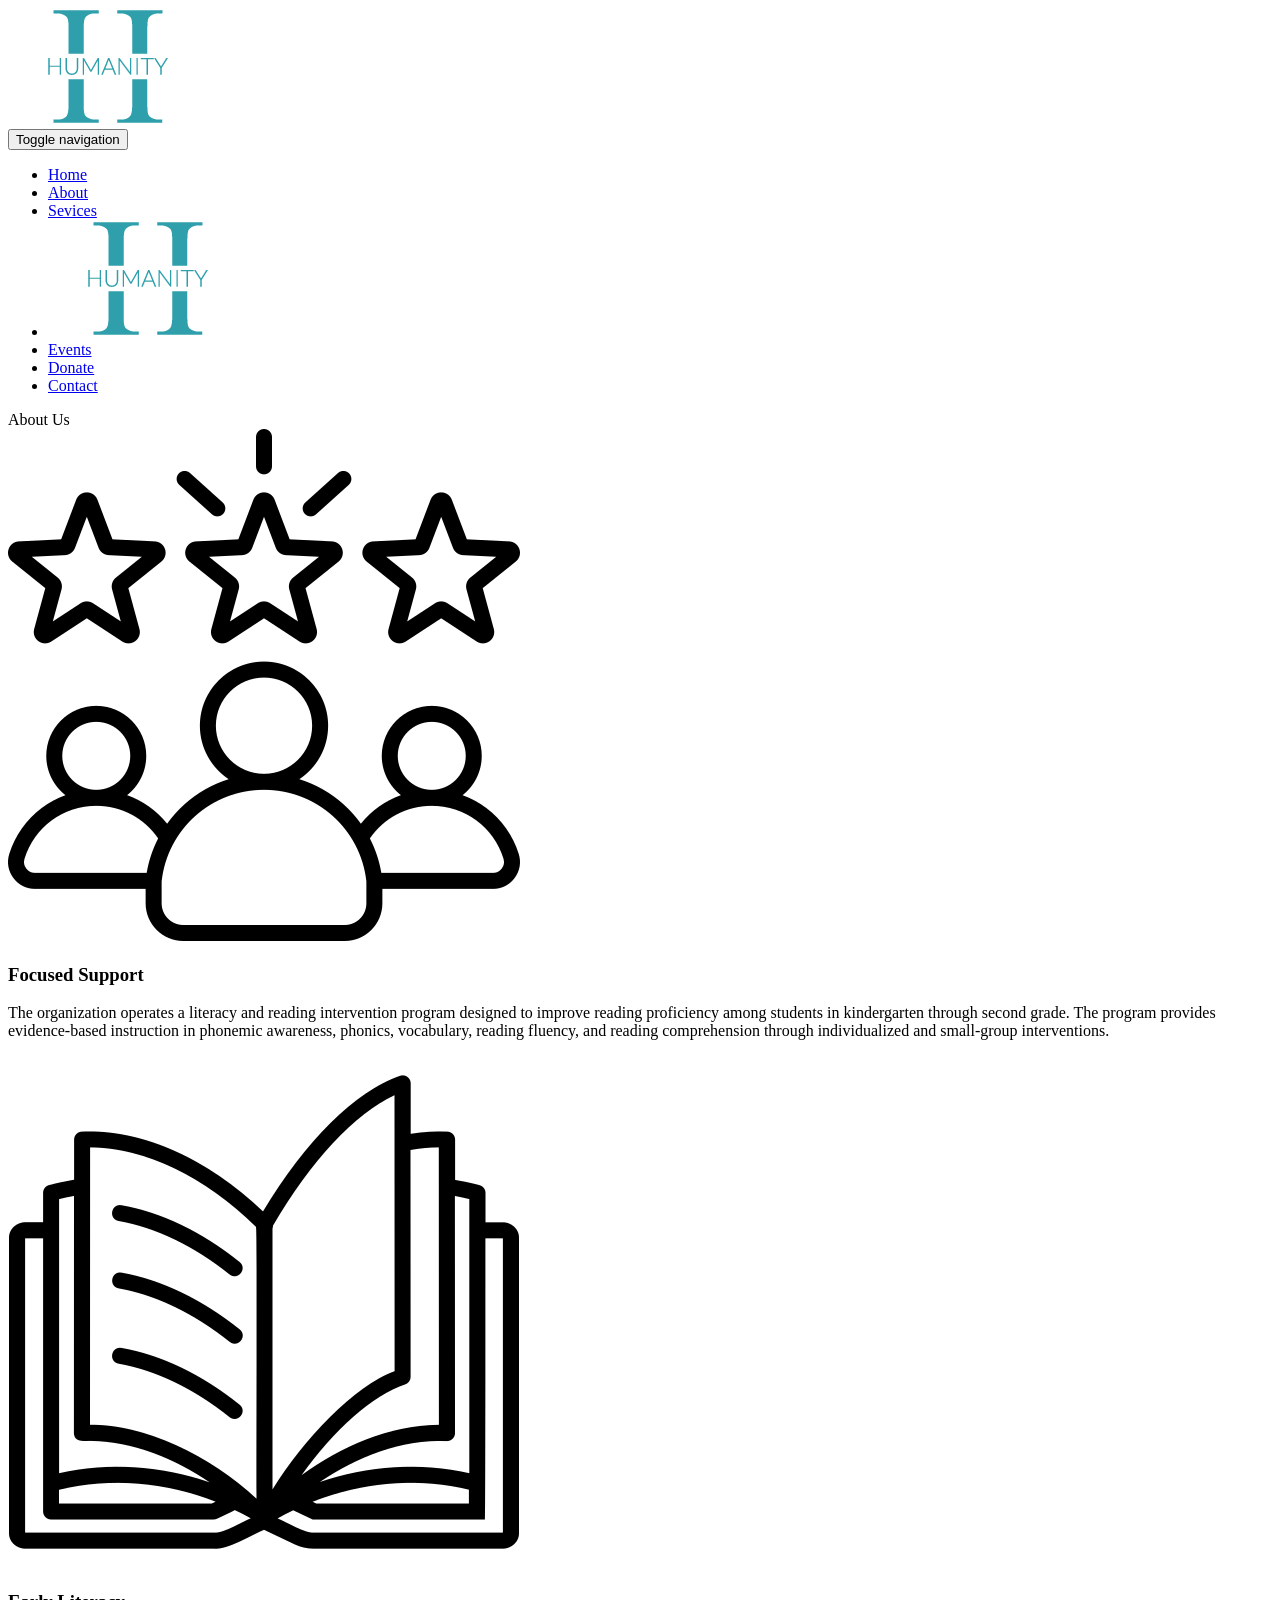
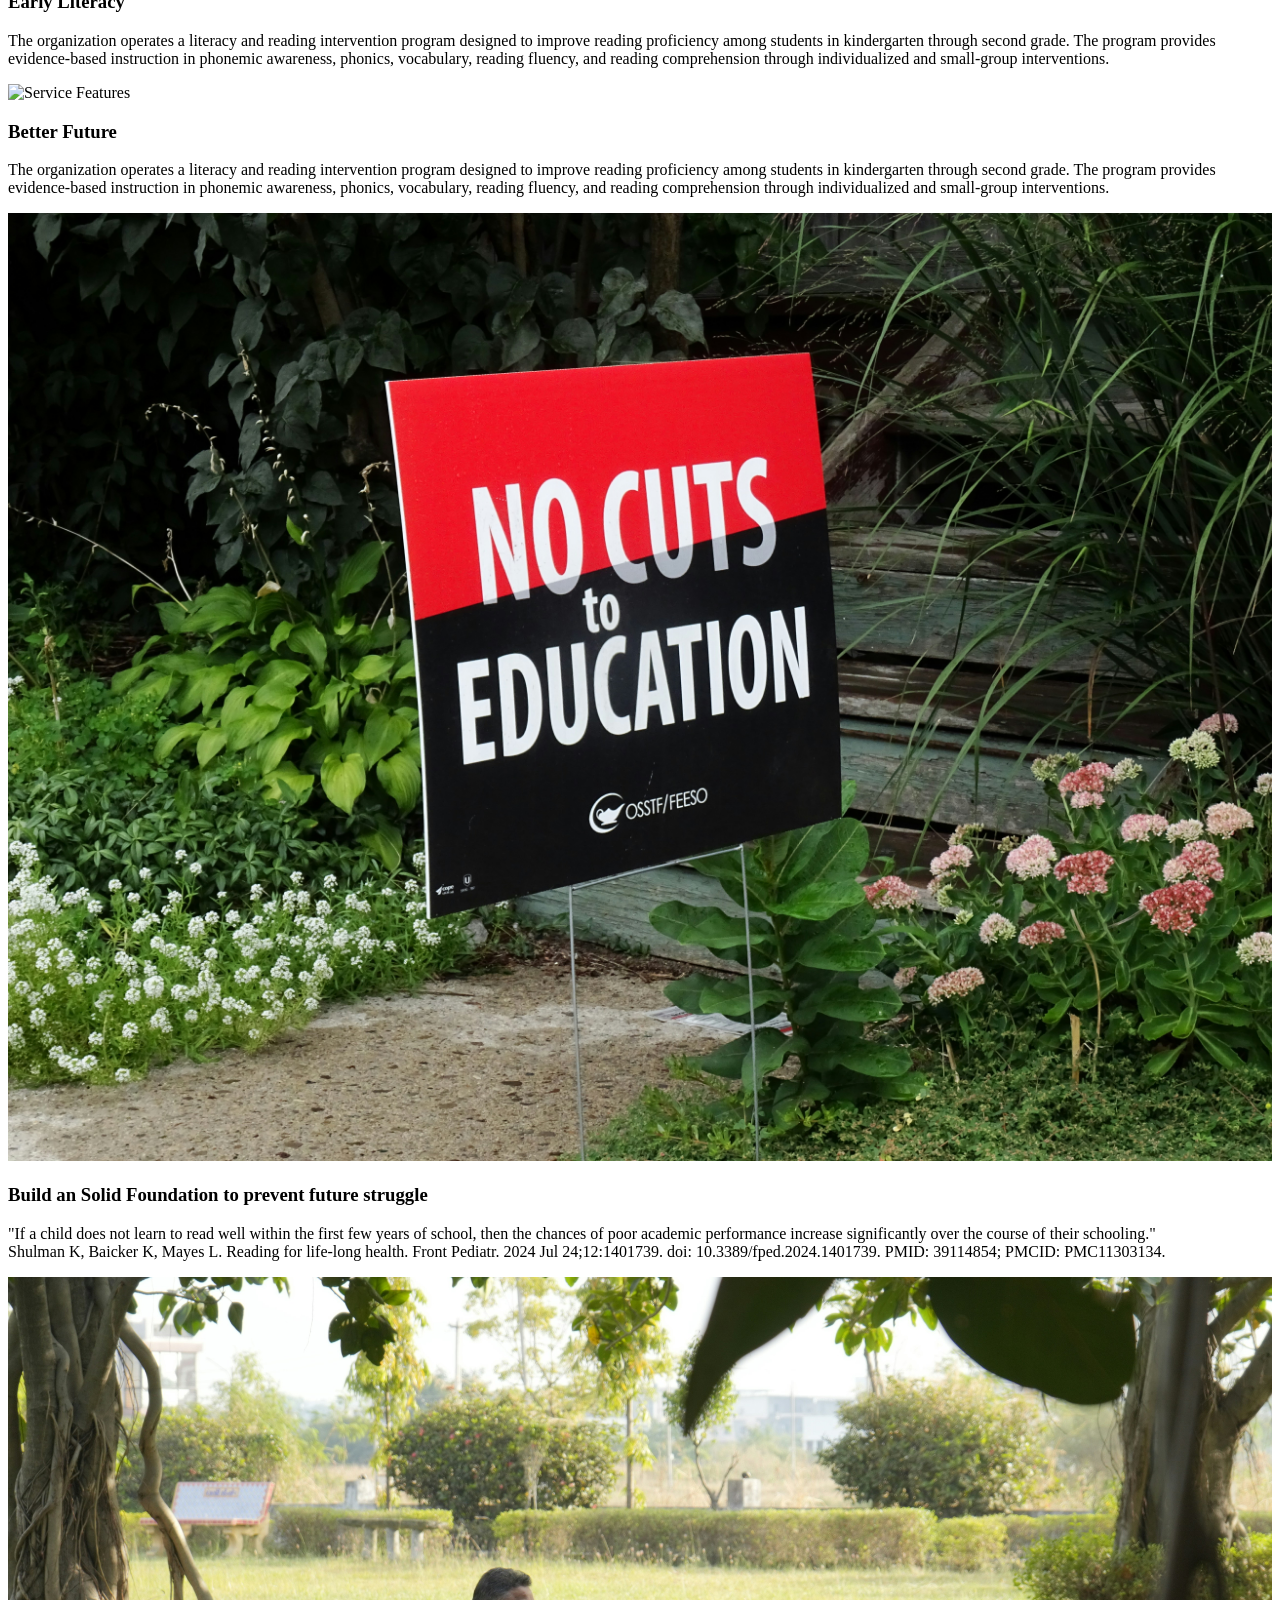
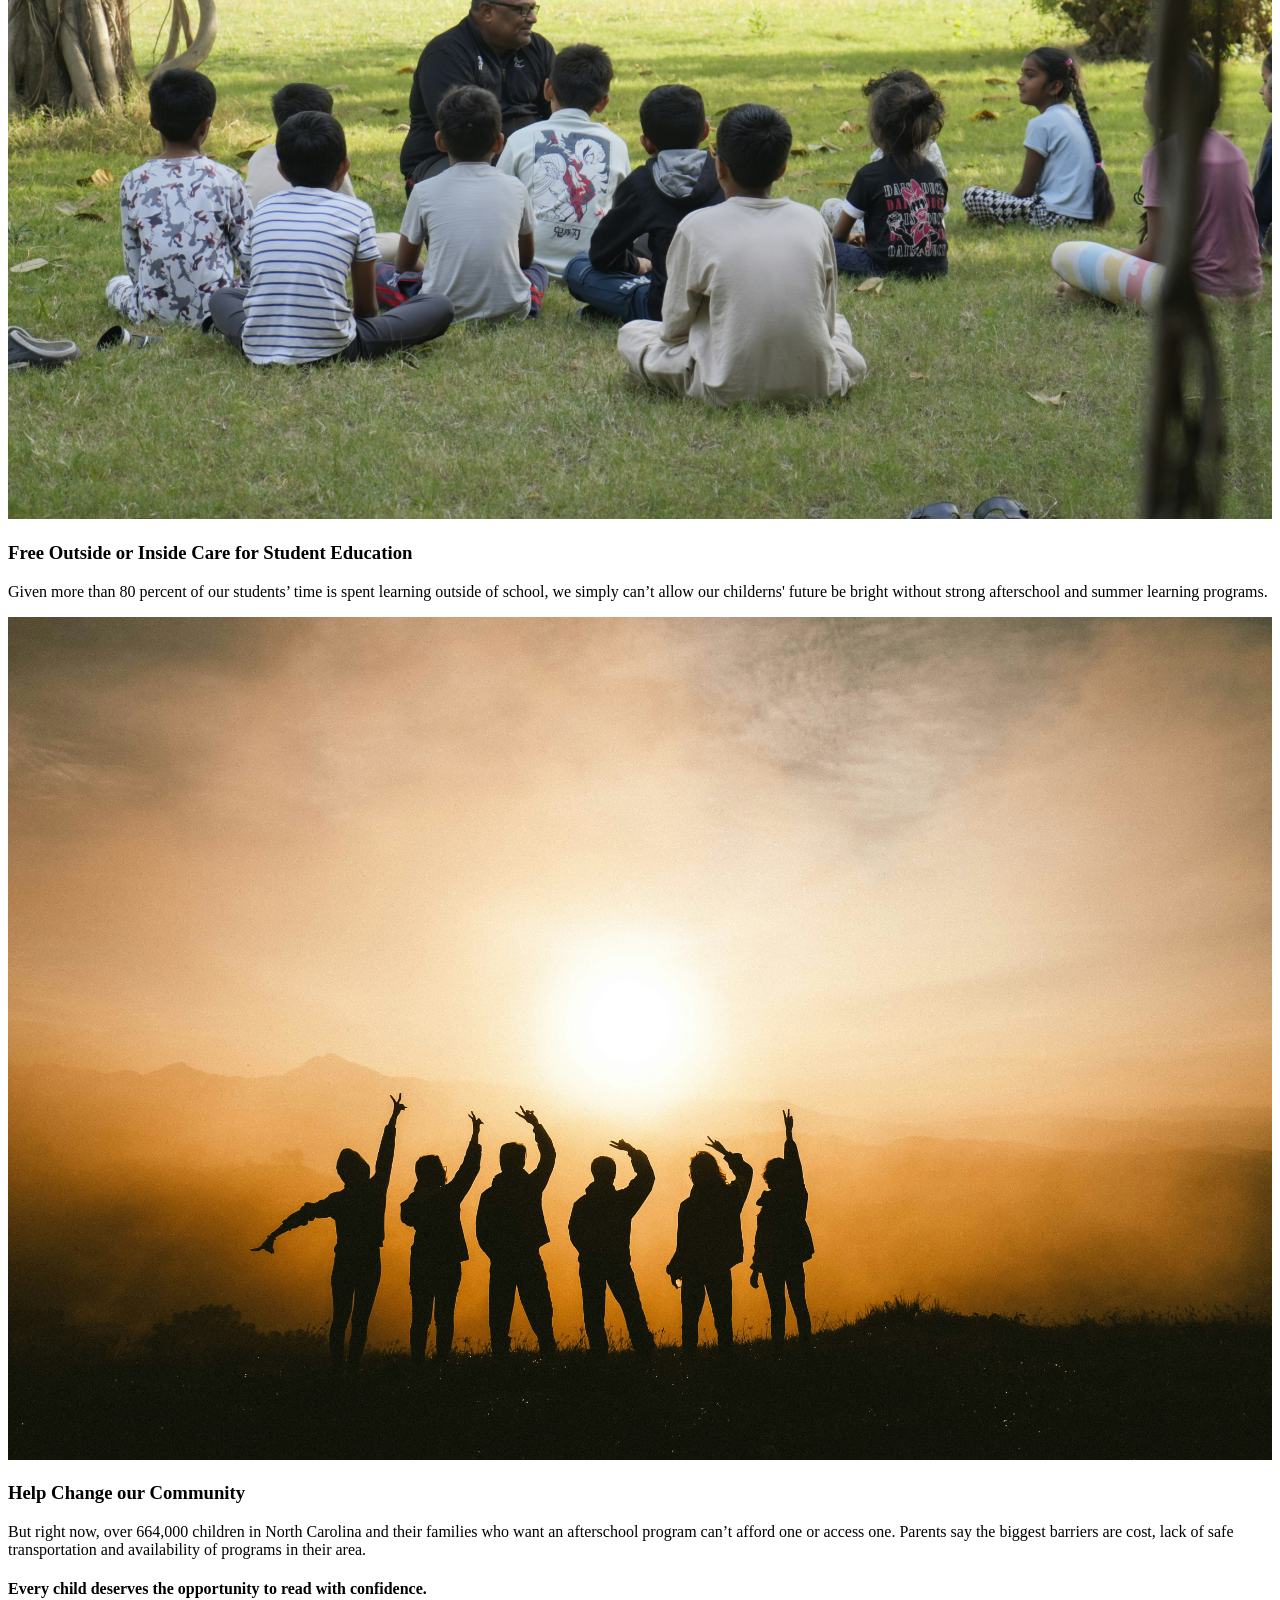
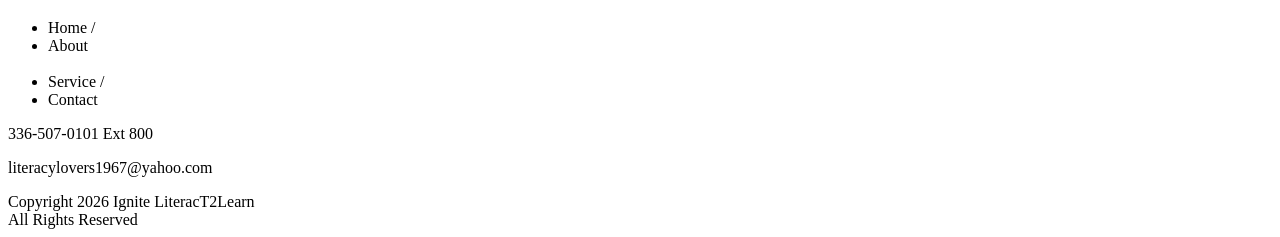
==== about.html @ cd68dfdb "Add files via upload" ====
<!DOCTYPE html>
<html lang="en">
    <head>
        <meta http-equiv="content-type" content="text/html; charset=UTF-8">
        <meta charset="utf-8">
        <title>Ignite LiteracT2Learn</title>
        <meta name="generator" content="Bootply" />
        <meta name="viewport" content="width=device-width, initial-scale=1, maximum-scale=1">
        <!-- Latest compiled and minified CSS -->
        <link rel="stylesheet" href="css/bootstrap.min.css">
        <!--[if lt IE 9]>
            <script src="//html5shim.googlecode.com/svn/trunk/html5.js"></script>
        <![endif]-->
        <link href="css/styles.css" rel="stylesheet">
        <link rel="stylesheet" href="css/demo.css" />
        <link rel="stylesheet" href="css/testimonial.css" />
        <link rel="stylesheet" href="css/font-awesome.min.css">
        <link href='http://fonts.googleapis.com/css?family=Poiret+One' rel='stylesheet' type='text/css'>
    </head>
    <body>
    <div class="header container">
      <div class="visible-xs visible-sm col-xs-12 col-sm-12 text-center sm-logo">
        <a rel="home" href="index.html">
          <img src="img/logo.png" width="200" alt="logo">
        </a>
      </div>
    </div>
        <div class="navbar" role="navigation">
            <div class="navbar-header">
                <button type="button" class="navbar-toggle" data-toggle="collapse" data-target=".navbar-collapse">
                <span class="sr-only">Toggle navigation</span>
                <span class="icon-bar"></span>
                <span class="icon-bar"></span>
                <span class="icon-bar"></span>
                </button>
            </div>
            <div class="collapse navbar-collapse">
                <ul class="nav navbar-nav">
                    <li><a href="index.html">Home</a></li>
                    <li class="selected"><a href="about.html">About</a></li>
                    <li><a href="service.html">Sevices</a></li>
                    <li class= "hidden-xs hidden-sm">
                     <a rel="home" href="index.html"><img class="logo" src="img/logo.png" width="200" alt="logo"></a>
                    </li>
                    <li><a href="event.html">Events</a></li>
                    <li><a href="donate.html">Donate</a></li>
                    <li><a href="contact.html">Contact</a></li>
                </ul>
            </div>
        </div>
		<div class="divider col-sm-12 col-xs-12 col-md-12">
            <div class="header-text"><span>About</span> Us</div>
        </div>

		 <div class="container">
                <div class="col-md-4">
                  <div class="service-features">
                  <div class="img-container">
                    <img src="images/costumer.png" alt="Service Features">
                  </div>
                    <h3>Focused Support</h3>
                    <p> The organization operates a literacy and reading intervention program designed to improve
reading proficiency among students in kindergarten through second grade. The program
provides evidence-based instruction in phonemic awareness, phonics, vocabulary, reading
fluency, and reading comprehension through individualized and small-group interventions.</p>
                  </div>
                </div><!-- END ONE THIRD COLUMN -->

                <div class="col-md-4">
                  <div class="service-features service-features2">
                  <div class="img-container">
                    <img src="images/book.png" alt="Service Features">
                  </div>

                    <h3>Early Literacy</h3>
                    <p> The organization operates a literacy and reading intervention program designed to improve
reading proficiency among students in kindergarten through second grade. The program
provides evidence-based instruction in phonemic awareness, phonics, vocabulary, reading
fluency, and reading comprehension through individualized and small-group interventions.</p>
                  </div>

                </div><!-- END ONE THIRD COLUMNS -->

                <div class="col-md-4">
                  <div class="service-features">
                  <div class="img-container">
                    <img src="images/nurturing.png" alt="Service Features">
                  </div>
                    <h3>Better Future</h3>
                    <p>The organization operates a literacy and reading intervention program designed to improve
reading proficiency among students in kindergarten through second grade. The program
provides evidence-based instruction in phonemic awareness, phonics, vocabulary, reading
fluency, and reading comprehension through individualized and small-group interventions.</p>
                  </div>

                </div><!-- END ONE THIRD COLUMNS -->




            </div><!-- END ROW -->

			<section class="work-block">
		        <div class="container">
		          <div class="row">
		            <div class="col-md-12">
		              <div class="col-md-4 col-xs-12 col-sm-12">
		                <div class="box-img">
		                    <img src="img/ed.jpg"  width="100%" alt="" />
                            <h3 class="titleimg-card">Build an Solid Foundation to prevent future struggle</h3>
                            <p class="img-card">"If a child does not learn to read well within the first few years of school, then the chances of poor academic performance increase significantly over the course of their schooling."<br> Shulman K, Baicker K, Mayes L. Reading for life-long health. Front Pediatr. 2024 Jul 24;12:1401739. doi: 10.3389/fped.2024.1401739. PMID: 39114854; PMCID: PMC11303134.</p>
		                  </div>
		                 </div>
		               <div class="col-md-4 col-xs-12 col-sm-12">
                        <div class="box-img">
                            <img src="img/pa.jpg"  width="100%" alt="" />
                            <h3 class="titleimg-card">Free Outside or Inside Care for Student Education</h3>
                            <p class="img-card">Given more than 80 percent of our students’ time is spent learning outside of school, we simply can’t allow our childerns' future be bright without strong afterschool and summer learning programs.</p>
                          </div>
                         </div>
		                 <div class="col-md-4 col-xs-12 col-sm-12">
		                    <div class="box-img">
		                        <img src="img/fu.jpg" width="100%" alt="" />
                            <h3 class="titleimg-card">Help Change our Community</h3>
                            <p class="img-card">But right now, over 664,000 children in North Carolina and their families who want an afterschool program can’t afford one or access one. Parents say the biggest barriers are cost, lack of safe transportation and availability of programs in their area.</p>
		                    </div>
		                 </div>
		               </div>
		          </div>
		        </div>

		   </section>



    <!-- ============FOOTER============= -->

    <!-- ============FOOTER============= -->
      <footer id="footer"> 
        <div class="footer-content container">
          <div class="footer-adress text-center col-xs-12 col-sm-4 col-md-4">
                <h4>Every child deserves the opportunity to read with confidence.</h4>
                <ul class="footer-menus">
                  <li>Home /</li>
                  <li>About </li><br />
                  <li>Service /</li>
                  <li>Contact</li>
                </ul>
            </div>
            <div class="footer-second col-xs-12 col-sm-4 col-md-4">
              <div class="social-block text-center">
                <div class="social-share">
                  <i class="fa fa-2x  fa-google-plus"></i>
                </div>
              </div>
               <p class="text-center footer-text1"> 336-507-0101 Ext 800</p>
                <p class="text-center footer-text">literacylovers1967@yahoo.com</p></div>
            <div class="footer-third col-xs-12 col-sm-4 col-md-4">
              <div class="copyright">
                  <span>Copyright 2026 Ignite LiteracT2Learn</span><br>
                  <span>All Rights Reserved</span>
              </div>
            </div>
        </div>
        <div class="move-top-page">
      </div>
    </footer>

    <!-- script references -->
        <script src="js/jquery.min.js"></script>
        <script src="js/bootstrap.min.js"></script>
        <script src="js/nav-hover.min.js"></script>
        <script type="text/javascript" src="js/jquery.bxslider.min.js"></script>
        <script type="text/javascript" src="js/main.js"></script>
    <!-- Place in the <head>, after the three links -->
    <script>
     $('.testimonials-slider').bxSlider({
      slideWidth: 800,
      minSlides: 1,
      maxSlides: 1,
      slideMargin: 32,
      auto: true,
      autoControls: true
      });
    </script>
        <script type="text/javascript">
        </script>
    </body>
</html>
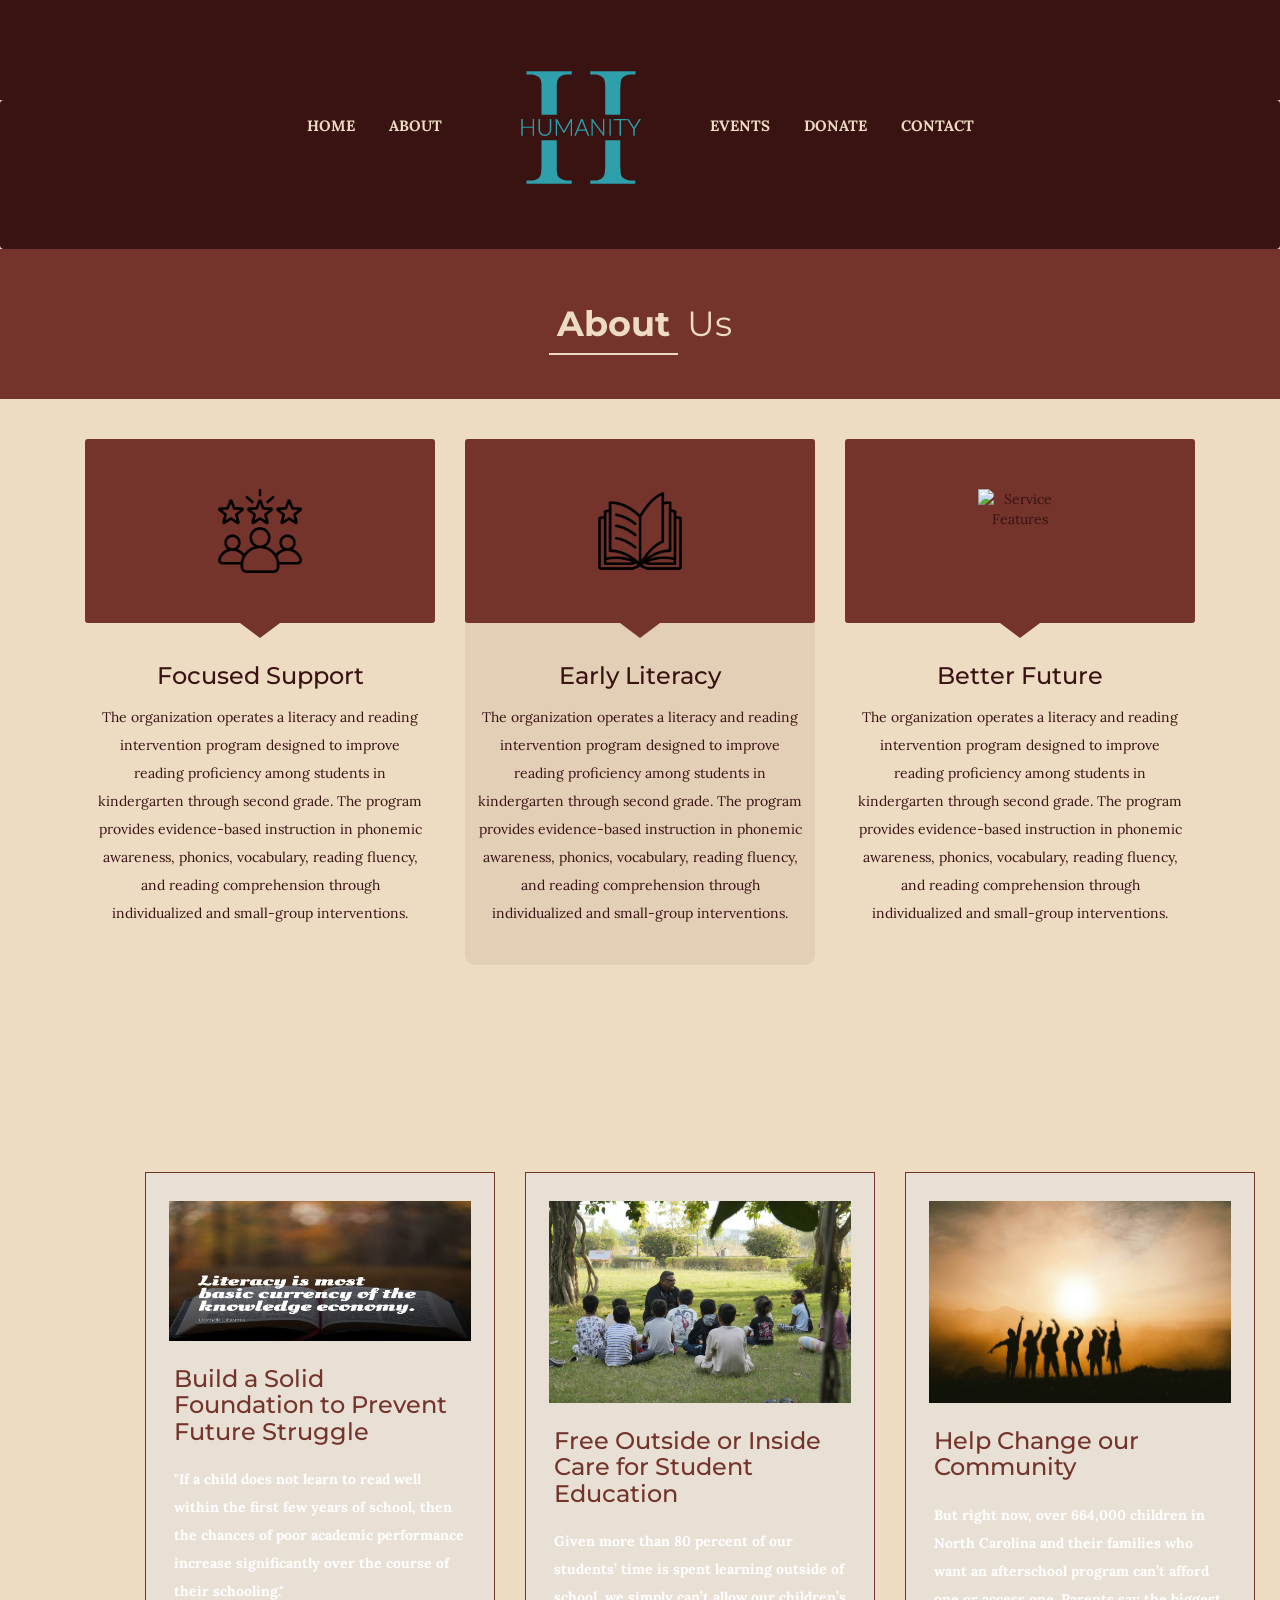
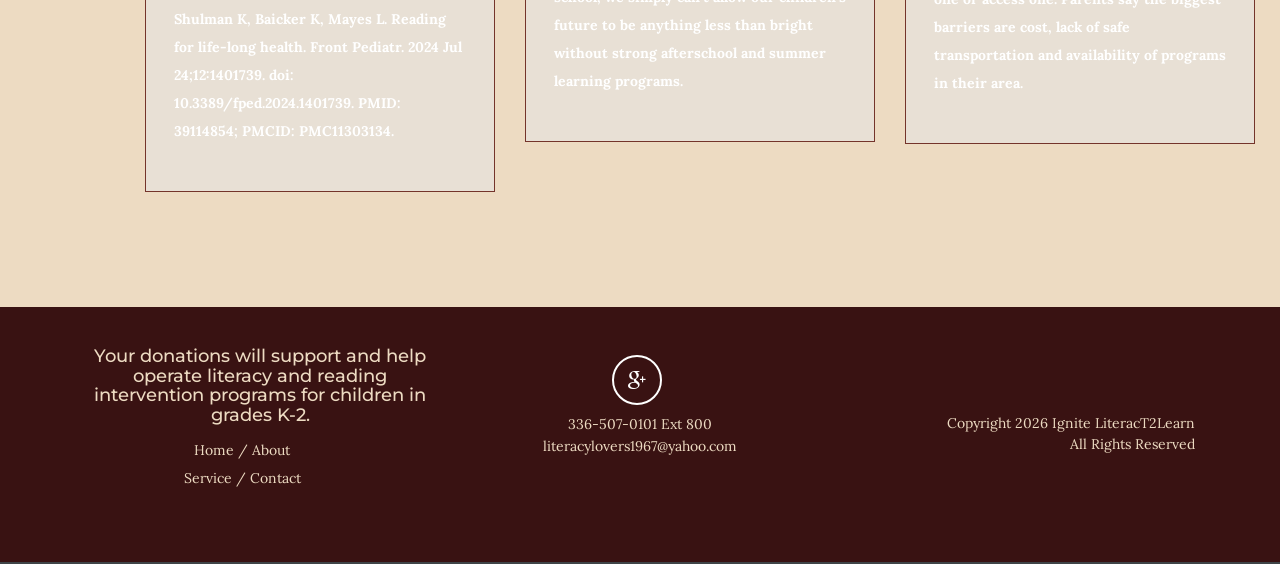
==== commit 25265302: "Add files via upload" ====
--- a/about.html
+++ b/about.html
@@ -38,7 +38,6 @@
                 <ul class="nav navbar-nav">
                     <li><a href="index.html">Home</a></li>
                     <li class="selected"><a href="about.html">About</a></li>
-                    <li><a href="service.html">Sevices</a></li>
                     <li class= "hidden-xs hidden-sm">
                      <a rel="home" href="index.html"><img class="logo" src="img/logo.png" width="200" alt="logo"></a>
                     </li>
@@ -48,11 +47,11 @@
                 </ul>
             </div>
         </div>
-		<div class="divider col-sm-12 col-xs-12 col-md-12">
+    <div class="divider col-sm-12 col-xs-12 col-md-12">
             <div class="header-text"><span>About</span> Us</div>
         </div>
 
-		 <div class="container">
+     <div class="container">
                 <div class="col-md-4">
                   <div class="service-features">
                   <div class="img-container">
@@ -100,36 +99,36 @@
 
             </div><!-- END ROW -->
 
-			<section class="work-block">
-		        <div class="container">
-		          <div class="row">
-		            <div class="col-md-12">
-		              <div class="col-md-4 col-xs-12 col-sm-12">
-		                <div class="box-img">
-		                    <img src="img/ed.jpg"  width="100%" alt="" />
-                            <h3 class="titleimg-card">Build an Solid Foundation to prevent future struggle</h3>
+      <section class="work-block">
+            <div class="container">
+              <div class="row">
+                <div class="col-md-12">
+                  <div class="col-md-4 col-xs-12 col-sm-12">
+                    <div class="box-img">
+                        <img src="img/p.jpg"  width="100%" alt="" />
+                            <h3 class="titleimg-card">Build a Solid Foundation to Prevent Future Struggle</h3>
                             <p class="img-card">"If a child does not learn to read well within the first few years of school, then the chances of poor academic performance increase significantly over the course of their schooling."<br> Shulman K, Baicker K, Mayes L. Reading for life-long health. Front Pediatr. 2024 Jul 24;12:1401739. doi: 10.3389/fped.2024.1401739. PMID: 39114854; PMCID: PMC11303134.</p>
-		                  </div>
-		                 </div>
-		               <div class="col-md-4 col-xs-12 col-sm-12">
+                      </div>
+                     </div>
+                   <div class="col-md-4 col-xs-12 col-sm-12">
                         <div class="box-img">
                             <img src="img/pa.jpg"  width="100%" alt="" />
                             <h3 class="titleimg-card">Free Outside or Inside Care for Student Education</h3>
-                            <p class="img-card">Given more than 80 percent of our students’ time is spent learning outside of school, we simply can’t allow our childerns' future be bright without strong afterschool and summer learning programs.</p>
+                            <p class="img-card">Given more than 80 percent of our students’ time is spent learning outside of school, we simply can’t allow our children’s future to be anything less than bright without strong afterschool and summer learning programs.</p>
                           </div>
                          </div>
-		                 <div class="col-md-4 col-xs-12 col-sm-12">
-		                    <div class="box-img">
-		                        <img src="img/fu.jpg" width="100%" alt="" />
+                     <div class="col-md-4 col-xs-12 col-sm-12">
+                        <div class="box-img">
+                            <img src="img/fu.jpg" width="100%" alt="" />
                             <h3 class="titleimg-card">Help Change our Community</h3>
                             <p class="img-card">But right now, over 664,000 children in North Carolina and their families who want an afterschool program can’t afford one or access one. Parents say the biggest barriers are cost, lack of safe transportation and availability of programs in their area.</p>
-		                    </div>
-		                 </div>
-		               </div>
-		          </div>
-		        </div>
+                        </div>
+                     </div>
+                   </div>
+              </div>
+            </div>
 
-		   </section>
+       </section>
 
 
 
@@ -139,7 +138,7 @@
       <footer id="footer"> 
         <div class="footer-content container">
           <div class="footer-adress text-center col-xs-12 col-sm-4 col-md-4">
-                <h4>Every child deserves the opportunity to read with confidence.</h4>
+                <h4>Your donations will support and help operate literacy and reading intervention programs for children in grades K-2.</h4>
                 <ul class="footer-menus">
                   <li>Home /</li>
                   <li>About </li><br />
@@ -186,4 +185,4 @@
         <script type="text/javascript">
         </script>
     </body>
-</html>
+</html>
--- a/css/styles.css
+++ b/css/styles.css
@@ -0,0 +1,1793 @@
+/*
+Theme Name:Humanity
+Theme URI:http://themewagon.com
+Author:Themewagon
+Author URI:http:themewagon.com/
+Description:Humanity is a Multi page html template based on bootstrap 3
+Version:1.0.0
+License:GNU General Public License v2 or later
+License URI:http://www.gnu.org/licenses/gpl-2.0.html
+*/
+
+@import url(http://fonts.googleapis.com/css?family=Varela+Round);
+@import url(http://fonts.googleapis.com/css?family=Lato);
+@import url(http://fonts.googleapis.com/css?family=Allerta+Stencil);
+@import url(http://fonts.googleapis.com/css?family=Raleway:300);
+@import url('https://fonts.googleapis.com/css2?family=Lora:ital,wght@0,400;0,500;0,600;1,400&display=swap');
+@import url('https://fonts.googleapis.com/css2?family=Montserrat:wght@400;500;600;700&display=swap');
+
+/*-------------------------------------------------------------------------------------------------------------------------------*/
+/******* General ******/
+/*-------------------------------------------------------------------------------------------------------------------------------*/
+divider {
+	height: 150px;
+	width: 100%;
+	background-attachment: inherit;
+	margin: 45px 0 52px;
+	text-align: center;
+	color: white;
+	background: url(../images/divider.jpg) no-repeat fixed center;
+}
+.header-text {
+	position: relative;
+	top: 29%;
+	font-size: 35px;
+	text-align: center;
+	margin-bottom: 40px;
+}
+.connect-text{
+	margin-top: 50px;
+}
+
+.header-text span {
+	font-family: 'Allerta Stencil', sans-serif;
+	padding: 8px;
+	font-weight: bold;
+	border-bottom: 2px solid;
+}
+body {
+	background: rgba(153, 211, 213, 0.32);
+	margin: 0px;
+	padding: 0px;
+	font-family: 'Varela Round', sans-serif;
+	color: #354b5e;
+}
+
+
+
+.col-md-4.subscribe-form {
+margin-bottom: 49px;
+}
+
+p, li {
+	padding: 0;
+	font-family: 'Raleway',sans-serif;
+	font-weight: 300;
+	font-size: 14px;
+	line-height: 28px;
+	color: #666;
+	list-style: none;
+}
+/******* End General ******/
+
+/*-------------------------------------------------------------------------------------------------------------------------------*/
+/******* Header ******/
+/*-------------------------------------------------------------------------------------------------------------------------------*/
+@media (max-width: 991px) {
+    .navbar-header {
+        float: none;
+    }
+    .navbar-toggle {
+        display: block;
+    }
+    .navbar-collapse {
+        border-top: 1px solid transparent;
+        box-shadow: inset 0 1px 0 rgba(255,255,255,0.1);
+    }
+    .navbar-collapse.collapse {
+        display: none!important;
+    }
+    .navbar-nav {
+        float: none!important;
+        margin: 7.5px -15px;
+    }
+    .navbar-nav>li {
+        float: none;
+    }
+    .navbar-nav>li>a {
+        padding-top: 10px;
+        padding-bottom: 10px;
+    }
+    .navbar-text {
+        float: none;
+        margin: 15px 0;
+    }
+    /* since 3.1.0 */
+    .navbar-collapse.collapse.in {
+        display: block!important;
+    }
+    .collapsing {
+        overflow: hidden!important;
+    }
+    }
+
+.header{
+	margin-top: 20px;
+	padding: 50px 0;
+}
+.heading-icon{
+	margin-top: 79px;
+	position: relative;
+	display: inline-block;
+	border-radius: 10px;
+	padding: 20px 21px 16px;
+	-webkit-box-shadow: 0px 0px 12px 1px rgba(0,0,0,0.11);
+	-moz-box-shadow: 0px 0px 12px 1px rgba(0,0,0,0.11);
+	box-shadow: 0px 0px 12px 1px rgba(0,0,0,0.11);
+}
+.main-text {
+	margin-top: 20px;
+}
+p.text-center.sub-text {
+	font-size: 19px;
+	margin: 14px auto 38px;
+	
+	padding: 0 15px;
+	line-height: 26px;
+}
+.first-line{
+	max-width: 690px;
+}
+.next-line{
+	max-width: 600px !important;
+}
+ li.selected a{
+	color: black !important;
+}
+.nav .open>a, .nav .open>a:focus, .open>a:hover{
+	background:none !important;
+}
+.dropdown-menu>li>a:focus, .dropdown-menu>li>a:hover {
+	color: #262626;
+	text-decoration: none;
+	background-color: transparent;
+}
+@media (min-width: 991px){
+.navbar .nav,
+.navbar .nav > li {
+  float:none;
+  display:inline-block;
+  *display:inline; /* ie7 fix */
+  *zoom:1; /* hasLayout ie7 trigger */
+  vertical-align: top;
+}
+.navbar-collapse.collapse {
+	display: block!important;
+	height: auto!important;
+	padding-bottom: 0;
+	overflow: visible!important;
+	visibility: visible!important;
+	text-align: center;
+}
+.navbar-inner {
+  text-align:center;
+}
+}
+
+
+.nav>li>a:focus, .nav>li>a:hover{
+	text-decoration: none;
+	background: none;
+	transition: .3s;
+}
+
+.header-white .search {
+	margin-top: 80px;
+	width: 270px;
+	background: #fff;
+	border: 0px none;
+}
+.social-share {
+	margin-top: 10px;
+	font-size: 10px;
+	color:white;
+	display: inline-flex;
+	padding: 4px;
+}
+.social-share .fa {
+	background: transparent;
+	padding: 14px;
+	border-radius: 50%;
+	width: 50px;
+	height: 50px;
+	text-align: center;
+	border: 2px solid white;
+	margin-right: 7px;
+	position: relative;
+	top: 4px;
+	cursor: pointer;
+}
+.social-share  .fa:hover{
+	cursor:pointer;
+	color: white;
+	background: #2494A0;
+	transition:.3s;
+}
+.fa-2x{
+	padding-right: 20px;
+}
+.navbar-toggle .icon-bar {
+	background-color: #000 !important;
+}
+
+ul.nav.navbar-nav li a{
+	color:#2494A0;
+	text-transform: uppercase;
+	font-weight: bold;
+	font-size: 15px;
+}
+.logo {
+	position: relative;
+	top: -47px;
+	left: 5px;
+	border-bottom: none;
+}
+@media (max-width: 768px){
+	.logo {
+	position: relative;
+	top: 5px;
+	bottom: 5px;
+	left: -18px;
+	float:left;
+	}
+}
+
+
+/******* Header End ******/
+/*-------------------------------------------------------------------------------------------------------------------------------*/
+/******* Fun Facts ******/
+/*-------------------------------------------------------------------------------------------------------------------------------*/
+.fun-fact{
+	background:none;
+	margin-top: 0;
+	padding: 66px 0;
+}
+@media (min-width:991px){
+	.fun-fact{
+	margin-top: 10px;
+	background:url(../images/donate.jpg) no-repeat fixed center;
+	background-size: cover;
+	padding: 66px 0;
+}
+
+.milestone-counter {
+	background: rgba(112, 159, 205, 0.46);
+	padding: 40px 10px;
+}
+}
+.milestone-counter {
+	background: rgba(0, 0, 0, 0.7);
+	padding: 40px 10px;
+}
+
+.stat {
+   padding:150px auto;
+   text-align:center;
+}
+.highlight {
+   color:white;
+   padding:20px 0;
+   font-weight:bold;
+   display:block;
+   overflow:hidden;
+   margin-bottom:0;
+   font-size:48px;
+}
+.stat i {
+	color: #F9F9F9;
+}
+.milestone-details {
+   font-weight:bold;
+   font-size:18px;
+   color: #FFF6F6;
+}
+
+
+
+/*-------------------------------------------------------------------------------------------------------------------------------*/
+/******* Donations ******/
+/*-------------------------------------------------------------------------------------------------------------------------------*/
+.btn-block {
+	margin-right: 10px;
+	padding: 12px 37px;
+	background: #68ABBB;
+	margin-bottom: 10px;
+}
+.form-control {
+	height: 47px;
+}
+.donate-body {
+	margin: 0 auto;
+	text-align: center;
+}
+.btn-tertiary{
+	padding: 12px 37px;
+	background: #68ABBB;
+	color: white;
+}
+
+
+/*-------------------------------------------------------------------------------------------------------------------------------*/
+/******* Team ******/
+/*-------------------------------------------------------------------------------------------------------------------------------*/
+@media (max-width: 480px){
+.bx-wrapper .testimonials-carousel-thumbnail img {
+    padding-right: 15px;
+}
+}
+
+.avatar-team-member {
+	width: 150px;
+	height: 150px;
+	overflow: hidden;
+	margin: auto;
+	border-radius: 50%;
+	display: block;
+	margin-bottom: 1em;
+}
+	.avatar-team-member img {
+	width: 200px;
+	height: auto;
+	}
+	#team{
+		border-bottom:none;
+	}
+
+	#team .team .team-members{
+		margin:30px auto 0;
+	}
+
+	.team-members .member{
+		margin:15px auto;
+		cursor: default;
+		overflow: hidden;
+	}
+
+	.team-members .member .member-inner{
+		position: relative;
+	}
+
+	.team-members .member a.team-image{
+		display: block;
+		width: 100%;
+		height: auto;
+		z-index: 2;
+	}
+
+	.team-members .member a.team-image img{
+		width: 100%;
+	}
+
+	.inner-details .member-details{
+		position: absolute;
+		width: 100%;
+		left:0;
+		height: 100%;
+		padding:15px;
+		bottom:100%;
+		margin:0;
+		z-index: 3;
+		opacity:0.9;
+		background: #68ABBB;
+		-webkit-transition: all 0.4s;
+		-moz-transition: all 0.4s;
+		transition: all 0.4s;
+	}
+
+	.inner-details .member-details .member-details-inner{
+		position: relative;
+		top:50%;
+		text-align: center;
+		-webkit-transform: translateY(-50%);
+		-moz-transform: translateY(-50%);
+		transform: translateY(-50%);
+	}
+
+/* Team Names, Descriptions */
+
+	.team-members .member-details .member-name{
+		color: white;
+		margin-top:0;
+		padding-top:0;
+		font-size:30px;
+	}
+
+	.team-members .member-details .member-position{
+		color:#8BC3A3;
+		font-size:13px;
+	}
+
+	.team-members .member-details .member-description{
+		color:#fff;
+		font-size:13px;
+	}
+
+/* Team Socials */
+
+	.member .member-details .member-details-inner .socials{
+		margin:10px auto 0;
+	}
+
+	.member .member-details .member-details-inner .socials a{
+		display: inline-block;
+		color:white;
+		font-size:1.2em;
+		line-height:40px;
+		width:40px;
+		height:40px;
+		background:rgba(0,0,0,0.25);
+		-webkit-transition: all 0.3s;
+		-moz-transition: all 0.3s;
+		transition: all 0.3s;
+		border-radius:50%;
+	}
+	.list-unstyled li a i.fa {
+		font-size: 22px;
+		background: rgb(43, 112, 158);
+		padding: 8px;
+		color: white;
+		width: 35px;
+	}
+
+/* Team Rollover */
+
+	.team-members .member:hover .member-details{
+		bottom:0;
+	}
+
+	.member .member-details .member-details-inner .socials a:hover{
+		background:rgba(0,0,0,1);
+		border-radius:50%;
+	}
+@media (max-width:991px){
+    .bx-wrapper .bx-controls-direction a{
+        position: static !important;
+        background: #68ABBB;
+        color: white;
+        padding: 10px;
+        text-decoration: none;
+
+    }
+}
+/*-------------------------------------------------------------------------------------------------------------------------------*/
+/******* About ******/
+/*-------------------------------------------------------------------------------------------------------------------------------*/
+.service-features:hover {
+	background: rgba(89, 195, 191, 0.09);
+	border-radius: 10px;
+	cursor: pointer;
+
+}
+h3.titleimg-card {
+	color: rgb(15, 87, 127);
+	padding: 5px;
+}
+p.img-card {
+color: white;
+font-weight: bold;
+padding: 5px;
+}
+.service-features2{
+	background: rgba(89, 195, 191, 0.09);
+	border-radius: 10px;
+	cursor: pointer;
+
+}
+.service-features p {
+	margin: 0 0 10px;
+	padding: 10px 10px 38px;
+}
+.service-features {
+	text-align: center;
+
+}
+.service-features h3 {
+	padding-top: 20px;
+	margin-bottom: 4px;
+}
+.service-features .img-container {
+	padding: 50px 45px;
+	border-radius: 3px;
+	background: #6799A0;
+	/* width: 120px; */
+	margin: 0 auto;
+	position: relative;
+}
+.service-features .img-container i {
+    font-size: 84px;
+    color: #ffffff;
+}
+.service-features .img-container img {
+    display: block;
+    width: 84px;
+    height: 84px;
+    object-fit: contain;
+    margin: 0 auto;
+}
+.service-features .img-container:after {
+	content: '';
+	position: absolute;
+	width: 0;
+	height: 0;
+	border: 15px solid #6799A0;
+	border-bottom: 0px solid transparent !important;
+	border-right: 20px solid transparent !important;
+	border-left: 20px solid transparent !important;
+	left: 50%;
+	bottom: -15px;
+	margin-left: -20px;
+}
+
+
+/*-------------------------------------------------------------------------------------------------------------------------------*/
+/******* Blog ******/
+/*-------------------------------------------------------------------------------------------------------------------------------*/
+
+
+section.blog {
+	margin-top: 120px;
+}
+.blok-read-sm
+{
+	position: relative;
+	float: left;
+	width: 100%;
+	height: auto;
+	border: 1px solid #e1e8ed;
+	background: #fff;
+}
+
+.blok-read-sm img
+{
+	width: 100%;
+	height: auto;
+}
+
+.content-block .button-main {
+	border: 1px solid rgba(47, 116, 116, 1);
+	background: rgba(47, 116, 116, 1);
+	padding: 20px 22px;
+	line-height: 10px;
+	color: white;
+	text-transform: capitalize;
+	float: left;
+	cursor: pointer;
+}
+
+	.button-main.bg-fio-point:hover {
+	background: none;
+	border: 1px solid rgba(47, 116, 116, 1);
+	color: rgba(47, 116, 116, 1);
+	}
+
+.hover-image
+{
+	position: relative;
+	width: 100%;
+	float: left;
+}
+
+.layer-block
+{
+	position: absolute;
+	left: 0px;
+	top: 0px;
+	width: 100%;
+	height: 100%;
+	background: rgba(0,0,0,0.6);
+	opacity: 0;
+	transition: all 0.3s ease-in;
+	-webkit-transition: all 0.3s ease-in;
+	-moz-transition: all 0.3s ease-in;
+	-o-transition: all 0.3s ease-in;
+	-ms-transition: all 0.3s ease-in;
+}
+
+.layer-block:hover
+{
+	opacity: 1;
+}
+
+.editor-choice {
+	position: absolute;
+	top: 20px;
+	left: 20px;
+	background: #41657C;
+	height: 30px;
+	padding: 4px 11px;
+	z-index: 8;
+}
+
+.editor-choice i
+{
+	font-size: 12px;
+	color: #C8C5B8;
+	padding-right: 5px;
+}
+
+.editor-choice a
+{
+	color: #C8C5B8;
+	font-size: 12px;
+}
+
+.content-block
+{
+	position: relative;
+	float: left;
+	width: 100%;
+	padding: 30px 30px 38px 30px;
+}
+
+
+.content-block p
+{
+	padding: 22px 0px 27px;
+}
+
+.content-block h4 a
+{
+	color: #354b5e;
+}
+
+.content-block h4 a:hover
+{
+	color: #8899a6;
+}
+
+.like-wrap
+{
+	position: relative;
+	float: left;
+	padding-left: 10px;
+	padding-top: 10px;
+}
+
+.like-wrap .fa
+{
+	font-size: 16px;
+	line-height: 32px;
+	position: relative;
+	float: left;
+	padding-left: 30px;
+	transition: all 0.3s ease-in;
+	-webkit-transition: all 0.3s ease-in;
+	-moz-transition: all 0.3s ease-in;
+	-o-transition: all 0.3s ease-in;
+	-ms-transition: all 0.3s ease-in;
+}
+
+.like-wrap .fa:hover
+{
+	opacity: 0.7;
+}
+
+.like-wrap span
+{
+	font-size: 14px;
+	line-height: 30px;
+	color: #ccd6dd;
+	position: relative;
+	float: left;
+	padding-left: 8px;
+}
+
+.point-caption
+{
+	position: absolute;
+	left: 0px;
+	top: 38px;
+	height: 18px;
+	width: 6px;
+}
+
+.like-bottom
+{
+	position: relative;
+	float: left;
+}
+
+.bottom-line
+{
+	position: absolute;
+	left: 0px;
+	bottom: 0px;
+	width: 100%;
+	height: 2px;
+}
+
+.top-line
+{
+	position: absolute;
+	left: 0px;
+	top: 0px;
+	width: 100%;
+	height: 2px;
+}
+
+.block-mag
+{
+	position: relative;
+	float: left;
+	margin-right: 33px;
+	margin-top: -8px;
+}
+
+
+/*-------------------------------------------------------------------------------------------------------------------------------*/
+/******* Carousel ******/
+/*-------------------------------------------------------------------------------------------------------------------------------*/
+
+
+.carousel {
+    position: relative;
+    top: 30px;
+    margin-bottom: 35px;
+    float: left;
+    width: 100%;
+}
+.carousel-control.left ,.carousel-control.right  {
+background: none;
+}
+.content-block{
+	margin-top: 20px;
+}
+@media (max-width: 600px){
+.carousel-caption {
+font-family: 'Poiret One', cursive;
+font-size: 24px !important;
+font-weight: bold;
+background: none;
+}
+}
+.carousel-caption {
+	font-family: 'Poiret One', cursive;
+	text-transform: uppercase;
+	font-size: 50px;
+	font-weight: bold;
+	background: rgba(152, 168, 173, 0.43);
+
+}
+
+/******* Carousel End ******/
+
+.connect-wiget {
+	/* float: left; */
+	margin-left: 20px;
+	margin: 0 auto;
+	width: 100%;
+}
+.about-us .follow-block-wrap {
+	width: 150px;
+}
+
+a:hover {
+	text-decoration: none;
+}
+.connect-text{
+	text-align: center;
+}
+.follow-block {
+	display: inline;
+	position: relative;
+	float: left;
+	padding: 19px 15px 20px 19px;
+	cursor: pointer;
+	width: 120px;
+	text-align: center;
+	text-decoration: none;
+}
+.bg-blue {
+	background: #55acee;
+}
+.bg-pink {
+	background: #ea4c89;
+}
+.bg-dark-blue {
+	background: #35465c;
+}
+.bg-red {
+	background: #dd4b39;
+}
+.bg-blue-f {
+	background: #3f729b;
+}
+.bg-extra-red {
+	background: #c92228;
+}
+.follow-block i {
+	font-size: 24px;
+	color: #fff;
+}
+.follow-block h6 {
+	color: #fff;
+	padding-top: 14px;
+}
+.follow-block span {
+	font-size: 20px;
+	color: #fff;
+}
+
+
+/*-------------------------------------------------------------------------------------------------------------------------------*/
+/* ----- Subscribe ----- */
+/*-------------------------------------------------------------------------------------------------------------------------------*/
+
+.subscribe {
+	position: relative;
+	float: left;
+	width: 100%;
+	background: #fff;
+	border: 1px solid #e1e8ed;
+	border-radius: 3px;
+	padding: 35px 29px;
+}
+@media (max-width: 991px){
+	.subscribe {
+	margin-top: 40px;
+	}
+}
+.email-field input
+{
+	height: 60px;
+	position: relative;
+	width: 100%;
+	letter-spacing: 0.6px;
+	padding-left: 18px;
+	border: 1px solid #e1e8ed;
+	border-radius: 3px;
+}
+
+.email-field input:focus
+{
+	color: #354b5e;
+	border: 1px solid #354b5e;
+}
+
+.email-field .fa
+{
+	position: relative;
+	margin-right: 17px;
+	margin-top: -37px;
+	font-size: 18px;
+	float: right;
+}
+
+.email-field .button-main {
+	padding: 9px 27px;
+	font-size: 20px;
+}
+
+.email-field span
+{
+	font-size: 12px;
+	line-height: 30px;
+	color: #8899a6;
+	width: 100%;
+	position: relative;
+	float: left;
+	padding-top: 10px;
+	letter-spacing: 0.4px;
+}
+
+.email-input
+{
+	height: 60px;
+	width: 100%;
+	font-size: 16px;
+	line-height: 32px;
+	padding-left: 0px;
+	margin: 29px 0px 30px;
+}
+/******* Subscribe End ******/
+
+/*-------------------------------------------------------------------------------------------------------------------------------*/
+/* -----Contact ----- */
+/*-------------------------------------------------------------------------------------------------------------------------------*/
+#contact{
+    padding:10px 0 10px;
+  }
+.fa-envelope-o,.fa-phone,.fa-fax,.fa-map-marker{
+	padding-right: 13px;
+}
+  .contact-text{
+    margin:45px auto;
+  }
+
+  .mail-message-area{
+    width:100%;
+    padding:0 15px;
+  }
+
+  .mail-message{
+    width: 100%;
+    background:rgba(255,255,255, 0.8) !important;
+    -webkit-transition: all 0.7s;
+    -moz-transition: all 0.7s;
+    transition: all 0.7s;
+    margin:0 auto;
+    border-radius: 0;
+  }
+
+  .not-visible-message{
+    height:0px;
+    opacity: 0;
+  }
+
+  .visible-message{
+    height:auto;
+    opacity: 1;
+    margin:25px auto 0;
+  }
+
+/* Input Styles */
+
+  .form {
+	width: 100%;
+	padding: 15px;
+	background: transparent;
+	border: 1px solid rgba(104, 171, 187, 1);
+	margin-bottom: 25px;
+	color: #68ABBB !important;
+	font-size: 13px;
+	-webkit-transition: all 0.4s;
+	-moz-transition: all 0.4s;
+	transition: all 0.4s;
+}
+
+  .form:hover{
+    border:1px solid #8BC3A3;
+  }
+
+  .form:focus{
+    color: white;
+    outline: none;
+    border:1px solid #8BC3A3;
+  }
+
+  .textarea{
+    height: 120px;
+    max-height: 120px;
+    max-width: 100%;
+  }
+
+/* Generic Button Styles */
+
+  .button{
+    padding:8px 12px;
+    background:#0A5175;
+    display: block;
+    width:120px;
+    margin:10px 0 0px 0;
+    border-radius:3px;
+    -webkit-transition: all 0.3s;
+    -moz-transition: all 0.3s;
+    transition: all 0.3s;
+    text-align:center;
+    font-size:0.8em;
+    box-shadow: 0px 1px 4px rgba(0,0,0, 0.10);
+    -moz-box-shadow: 0px 1px 4px rgba(0,0,0, 0.10);
+    -webkit-box-shadow: 0px 1px 4px rgba(0,0,0, 0.10);
+  }
+
+  .button:hover{
+    background:#8BC3A3;
+    color:white;
+  }
+  .contact-form-full{
+  	margin-bottom: 20px;
+
+  }
+/* Send Button Styles */
+
+  .form-btn {
+	width: 100%;
+	display: block;
+	height: auto;
+	padding: 15px;
+	color: #A9A9A9;
+	background: transparent;
+	border: 1px solid rgb(104, 171, 187);
+	border-radius: 3px;
+	outline: none;
+	-webkit-transition: all 0.3s;
+	-moz-transition: all 0.3s;
+	transition: all 0.3s;
+	margin: auto;
+	box-shadow: 0px 1px 4px rgba(0,0,0, 0.10);
+	-moz-box-shadow: 0px 1px 4px rgba(0,0,0, 0.10);
+	-webkit-box-shadow: 0px 1px 4px rgba(0,0,0, 0.10);
+}
+
+ .form-btn:hover {
+	background: #287676;
+	color: white;
+}
+
+  .form-btn:active{
+    opacity: 0.9;
+  }
+/*-------------------------------------------------------------------------------------------------------------------------------*/
+/* -----Services ----- */
+/*-------------------------------------------------------------------------------------------------------------------------------*/
+.panel{
+	background: none;
+}
+.panel-body {
+	padding: 15px;
+	background: white;
+}
+/*-------------------------------------------------------------------------------------------------------------------------------*/
+/* -----Event Tabs ----- */
+/*-------------------------------------------------------------------------------------------------------------------------------*/
+.nav-tabs>li.active>a{
+	color: white;
+	cursor: default;
+	background-color:#6CA8D1;
+	border: 1px solid #ddd;
+	border-bottom-color: transparent;
+}
+.nav-tabs>li.active>a:focus{
+	background-color:transparent;
+	border: 2px solid #6CA8D1;
+	color: #6CA8D1;
+}
+.nav-tabs>li.active>a:hover {
+	color: #6CA8D1;
+}
+#exTab1 .tab-content {
+  color : white;
+  background-color: #428bca;
+  padding : 5px 15px;
+}
+.nav-tabs {
+	border-bottom: none;
+	padding-bottom: 10px;
+}
+.nav-tabs>li>a,.nav-tabs>li.active>a,.nav-tabs>li>a:hover , .nav-tabs>li>a:focus {
+	background: rgb(108, 168, 209);
+	padding: 11px;
+	width: 240px;
+	text-align: center;
+	font-weight: bold;
+	color: white;
+	font-size: 19px;
+	margin-bottom: 4px;
+}
+button.button-info {
+	padding: 6px;
+	color: rgb(26, 104, 121);
+	background: transparent;
+	border-radius: 1px;
+	margin-right: 11px;
+	float: left;
+	border: 2px solid rgb(108, 168, 209);
+}
+#exTab2 h3 {
+	color: rgb(51, 122, 183);
+	padding: 5px 15px;
+}
+.blog-event {
+	margin: 40px 0 85px;
+}
+.featured-img {
+	float: left;
+	padding-right: 25px;
+}
+/* remove border radius for the tab */
+
+#exTab1 .nav-pills > li > a {
+  border-radius: 0;
+}
+
+/* change border radius for the tab , apply corners on top*/
+
+#exTab3 .nav-pills > li > a {
+  border-radius: 4px 4px 0 0 ;
+}
+
+#exTab3 .tab-content {
+  color : white;
+  background-color: #428bca;
+  padding : 5px 15px;
+}
+
+
+/*-------------------------------------------------------------------------------------------------------------------------------*/
+/* ----- Work-Block ----- */
+/*-------------------------------------------------------------------------------------------------------------------------------*/
+
+
+
+.box-img {
+	border: 1px solid #0C93B2;
+	position: relative;
+	display: block;
+	background-color: rgba(230, 230, 230, 0.55);
+	padding: 28px 23px 31px;
+	margin-top: 2px;
+}
+.box-text {
+	border: 1px solid #0C93B2;
+	position: relative;
+	display: block;
+	background:url(../img/white.jpg);
+	padding: 28px 23px 31px;
+}
+@media (max-width:1100px){
+
+    section.work-block {
+    padding: 15px !important;
+}
+
+.box-img {
+    padding: 1px;
+    }
+}
+
+ section.work-block{
+    background:url(../img/bg.jpg) center center/cover no-repeat fixed;
+    -webkit-background-size:cover;
+    -moz-background-size:cover;
+    -o-background-size:cover;
+    width:100%;
+    float:left;
+    padding: 115px;
+    margin: 80px 0 0;
+ }
+
+ /*-------------------------------------------------------------------------------------------------------------------------------*/
+/* FOOTER*/
+/*-------------------------------------------------------------------------------------------------------------------------------*/
+.left-side{
+	float: left;
+}
+.right-side{
+	float: right;
+}
+footer{
+	position: relative;
+	float: left;
+	width: 100%;
+	overflow: hidden;
+	background: #395B71;
+	color: white;
+}
+.footer-menus li{
+	cursor: pointer;
+}
+.footer-text {
+	color: white;
+	margin-top: -16px;
+}
+.footer-text1{
+	color: white;
+	margin-top: 5px;
+	}
+.copyright span{
+	color: white;
+	font-size: 14px;
+}
+.footer-content{
+	margin-top:30px;
+}
+.footer-menus li {
+	display: inline;
+	color: white;
+	left: -38px;
+	position: relative;
+}
+.move-top-page {
+	position: relative;
+	float: left;
+	width: 100%;
+	border: 1px solid #3f4448;
+	margin-top: 60px;
+}
+.footer-bottom-content {
+	position: relative;
+	float: left;
+	width: 100%;
+}
+.button-totop {
+	position: absolute;
+	top: -35px;
+	right: 0px;
+	width: 70px;
+	height: 70px;
+	border-radius: 50%;
+	z-index: 500;
+	background: #fff;
+	cursor: pointer;
+	transition:all 0.3s ease-in;
+	-webkit-transition:all 0.3s ease-in;
+	-moz-transition:all 0.3s ease-in;
+	-o-transition:all 0.3s ease-in;
+	-ms-transition:all 0.3s ease-in;
+}
+.button-totop:hover {
+	background: #31A1AC;
+}
+.button-totop .fa {
+	font-size: 24px;
+	color: #130F0F;
+	position: absolute;
+	right: 28px;
+	top: 22px;
+	cursor: pointer;
+	transition:all 0.3s ease-in;
+	-webkit-transition:all 0.3s ease-in;
+	-moz-transition:all 0.3s ease-in;
+	-o-transition:all 0.3s ease-in;
+	-ms-transition:all 0.3s ease-in;
+}
+.button-totop:hover .fa {
+	color:#fff;
+}
+.footer-bottom-content nav {
+	position: relative;
+	float: left;
+	padding: 53px 0px;
+}
+.footer-bottom-content nav a {
+	font-size: 14px;
+	line-height: 30px;
+	color: #8899a6;
+	margin-right: 35px;
+}
+.footer-bottom-content nav a:hover {
+	color: #dd4b39;
+}
+.copyright {
+	position: relative;
+	float: right;
+	font-size: 12px;
+	line-height: 20px;
+	color: #66757f;
+	text-align: right;
+	margin-top: 76px;
+}
+
+.white-footer {
+	background: #effafe;
+}
+.white-footer .footer-wrap {
+	background: #effafe;
+}
+.white-footer .button-totop {
+	background: #8899a6;
+}
+.white-footer .button-totop .fa {
+	color: #fff;
+}
+.white-footer .button-totop:hover {
+	background: #dd4b39;
+}
+.white-footer .footer-flikr h4 {
+	color:#354b5e;
+}
+.white-footer .footer-link h4 {
+	color:#354b5e;
+}
+.white-footer .footer-write h4 {
+	color:#354b5e;
+}
+.white-footer .footer-adress-block h3 {
+	color: #ccd6dd;
+}
+.white-footer .move-top-page {
+	border: 1px solid #d1dce0;
+}
+.white-footer .footer-write .button-main.bg-grey {
+	color:#8899a6;
+	border: 1px solid #8899a6;
+}
+.white-footer .footer-write .button-main.bg-grey:hover {
+	color:#fff; border: 0px none;
+}
+
+.thank {
+	position: fixed;
+	text-align: center;
+	width: 100%;
+	height: 100%;
+	left: 0px;
+	top: 0px;
+}
+.th-caption {
+	position: absolute;
+	left: 50%;
+	margin-left: -150px;
+	top: 50%;
+	margin-top: -40px;
+	width: 300px;
+	height: 80px;
+}
+.th-caption h2 {
+	font-size: 50px;
+}
+
+@media screen and (max-width: 1095px) {
+    .footer-adress-block {
+    	width: 33.3333%;
+    }
+    .footer-flikr {
+    	width: 33.3333%;
+    }
+    .footer-link {
+    	width: 33.3333%;
+    }
+    .footer-write {
+    	width: 100%;
+    }
+    .footer-write .button-main {
+    	margin-right: 70px;
+    }
+    .footer-write .button-main.bg-fio-point {
+    	float: right;
+    	margin-right: 0px;
+    }
+}
+@media screen and (max-width: 980px) {
+    .sidebar-white {
+    	padding-top: 60px;
+    }
+    footer {
+    	margin-top: 80px;
+    }
+    .footer-adress-block {
+    	padding-left: 20px;
+    }
+    .padding-none.container {padding-left:15px;
+    	padding-right:15px;
+    }
+}
+@media screen and (max-width: 786px) {
+    .sidebar-white {
+    	padding-bottom: 0px;
+    }
+    .footer-write {
+    	text-align: center;
+    }
+    .footer-write .button-main {
+    	width: 80%;
+    	float: none;
+    	display: inline-block;
+    	position: relative;
+    	margin-right: 0px;
+    }
+    .footer-write .button-main.bg-fio-point {
+    	position: relative;
+    	float: none;
+    	display: inline-block;
+    }
+    .button-totop {
+    	right: 20px;
+    }
+    .copyright {
+    	padding-right: 20px;
+    	width: 100%;
+    	float: left;
+    	text-align: center;
+    	padding-top: 0px;
+    	padding-bottom: 30px;
+    }
+    .footer-bottom-content {
+    	text-align: center;
+    }
+    .footer-bottom-content nav {float: none;
+    	display: inline-block;
+    	text-align: center;
+    }
+    .footer-flikr {
+    	width: 50%;
+    	padding-right: 20px;
+    }
+    .footer-adress-block {
+    	width: 50%;
+    }
+    .footer-link {
+    	width: 100%;
+    	padding-left: 20px;
+    }
+    .footer-link ul li {
+    	width: auto;
+    	 margin-right: 20px;
+    	}
+}
+@media screen and (max-width: 540px) {
+    .footer-adress-block {
+    	width: 100%;
+    }
+    .footer-flikr {
+    	width: 100%;
+    	padding-left: 20px;
+    }
+    .footer-flikr h4 {
+    	padding-top: 40px;
+    }
+    .footer-link h4 {
+    	padding-top: 40px;
+    }
+    .footer-write h4 {
+    	padding-top: 40px;
+    }
+}
+@media screen and (max-width: 360px) {
+    .footer-write .button-main {
+    	padding: 0px;
+    }
+    .footer-bottom-content nav {
+    	margin-left: 20px;
+    	margin-right: 20px;
+    }
+    .footer-bottom-content nav a {
+    	margin-right: 30px;
+    }
+}
+/* ============================================
+   Ignite LiteracT2Learn — Donation Theme Override
+   Built against the site's real styles.css / demo.css / testimonial.css
+   Loaded AFTER those files so plain-specificity rules below
+   win on cascade order alone; !important is used only where
+   the original file has !important or defines the same
+   selector more than once (e.g. inside a media query).
+
+   Palette:
+   --maroon  #391212  darkest — was #354b5e / #666 (text), #395B71 (footer)
+   --rust    #74342B  primary — was #68ABBB / #6CA8D1 / #2494A0 / #0C93B2 /
+                                  #41657C / #6799A0 / #428bca / #287676 / #0A5175
+   --cream   #EDDBC2  background / light text on dark
+   --blue    #8FA4D1  accent/hover — was #8BC3A3 / #31A1AC
+   ============================================ */
+
+:root{
+  --maroon:#391212;
+  --rust:#74342B;
+  --cream:#EDDBC2;
+  --blue:#8FA4D1;
+}
+
+/* ---------- General / body ---------- */
+body{
+  background: var(--cream);
+  color: var(--maroon);
+}
+p, li{
+  color: var(--maroon);
+}
+a{ color: var(--rust); }
+a:hover{ color: var(--blue) !important; }
+
+.divider{
+  background-color: var(--rust);
+  color: var(--cream);
+  display: flex;
+  align-items: center;
+  justify-content: center;
+  min-height: 150px;
+  padding-top: 40px;
+  padding-bottom: 40px;
+  margin-bottom: 40px;
+}
+.header-text{
+  color: var(--cream);
+  position: static;
+  top: auto;
+  margin-bottom: 0;
+}
+.header-text span{
+  color: var(--cream);
+  border-bottom-color: var(--cream);
+}
+
+/* ---------- Header / Navbar ---------- */
+.header.container{
+  background: var(--maroon);
+  width: 100%;
+  max-width: 100%;
+  margin-top: 0;
+  margin-left: 0;
+  margin-right: 0;
+  padding-left: 0;
+  padding-right: 0;
+}
+
+.navbar{
+  background: var(--maroon);
+  margin-bottom: 0;
+}
+.navbar .navbar-collapse{ background: var(--maroon); }
+ul.nav.navbar-nav li a{
+  color: var(--cream) !important;
+}
+ul.nav.navbar-nav li a:hover{
+  color: var(--blue) !important;
+}
+li.selected a{
+  color: var(--blue) !important;
+}
+.navbar-toggle .icon-bar{
+  background-color: var(--cream) !important;
+}
+.navbar-toggle{ border-color: var(--cream); }
+
+.social-share .fa:hover{
+  background: var(--blue);
+}
+
+/* ---------- Hero / carousel (index) ---------- */
+.carousel-inner{
+  height: 580px;
+}
+.carousel-inner > .item{
+  height: 580px;
+}
+.carousel-inner > .item > img{
+  width: 100%;
+  height: 580px;
+  object-fit: cover;
+  object-position: center;
+}
+@media (max-width: 768px){
+  .carousel-inner,
+  .carousel-inner > .item,
+  .carousel-inner > .item > img{
+    height: 350px;
+  }
+}
+.carousel-caption{
+  background: rgba(57, 18, 18, 0.55);
+  color: var(--cream);
+}
+
+/* ---------- Fun facts / milestone counters (collection.html) ---------- */
+.milestone-counter{
+  background: rgba(57, 18, 18, 0.55) !important;
+}
+.highlight{ color: var(--cream); }
+.milestone-details{ color: var(--cream); }
+.stat i{ color: var(--cream); }
+
+/* ---------- Donation buttons ---------- */
+.btn-block{
+  background: var(--rust);
+}
+.btn-tertiary{
+  background: var(--rust);
+  color: var(--cream);
+}
+.btn-primary{
+  background-color: var(--rust);
+  border-color: var(--rust);
+  color: var(--cream);
+}
+.btn-primary:hover,
+.btn-primary:focus,
+.btn-primary:active{
+  background-color: var(--maroon);
+  border-color: var(--maroon);
+  color: var(--blue);
+}
+
+/* ---------- About page: service features ---------- */
+.service-features .img-container{
+  background: var(--rust);
+}
+.service-features .img-container:after{
+  border-color: var(--rust);
+  border-bottom-color: transparent !important;
+  border-right-color: transparent !important;
+  border-left-color: transparent !important;
+}
+.service-features .img-container i{
+  color: var(--cream);
+}
+.service-features:hover,
+.service-features2{
+  background: rgba(116, 52, 43, 0.08);
+}
+h3.titleimg-card{
+  color: var(--rust);
+}
+p.img-card{
+  color: #fff;
+}
+.box-img{
+  border-color: var(--rust);
+}
+.box-text{
+  border-color: var(--rust);
+}
+
+/* ---------- Buttons used in content blocks / subscribe ---------- */
+.button-main{
+  background: var(--rust);
+  border: 1px solid var(--rust);
+  color: var(--cream);
+}
+.button-main:hover{
+  background: var(--maroon);
+  border-color: var(--maroon);
+  color: var(--blue);
+}
+.content-block .button-main{
+  border-color: var(--rust);
+  background: var(--rust);
+}
+.button-main.bg-fio-point:hover{
+  background: none;
+  border-color: var(--rust);
+  color: var(--rust);
+}
+.editor-choice{
+  background: var(--rust);
+}
+.content-block h4 a{
+  color: var(--maroon);
+}
+.content-block h4 a:hover{
+  color: var(--blue);
+}
+
+/* ---------- Subscribe form (index.html) ---------- */
+.subscribe{
+  border-color: var(--rust);
+}
+.email-field input:focus{
+  color: var(--maroon);
+  border-color: var(--maroon);
+}
+
+/* ---------- Contact form ---------- */
+.form{
+  border-color: var(--rust);
+  color: var(--rust) !important;
+}
+.form:hover, .form:focus{
+  border-color: var(--blue);
+}
+.form-btn{
+  border-color: var(--rust);
+  color: var(--rust);
+}
+.form-btn:hover{
+  background: var(--rust);
+  color: var(--cream);
+}
+.button{
+  background: var(--rust);
+}
+.button:hover{
+  background: var(--blue);
+  color: var(--maroon);
+}
+
+/* ---------- Event tabs (event.html) ---------- */
+.nav-tabs > li > a,
+.nav-tabs > li.active > a,
+.nav-tabs > li > a:hover,
+.nav-tabs > li > a:focus{
+  background: var(--rust);
+  color: var(--cream);
+}
+.nav-tabs > li.active > a:focus{
+  background-color: transparent;
+  border-color: var(--rust);
+  color: var(--rust);
+}
+.nav-tabs > li.active > a:hover{
+  color: var(--rust);
+}
+#exTab1 .tab-content,
+#exTab3 .tab-content{
+  background-color: var(--rust);
+  color: var(--cream);
+}
+button.button-info{
+  color: var(--rust);
+  border-color: var(--rust);
+}
+#exTab2 h3{
+  color: var(--rust);
+}
+.progress-bar{
+  background-color: var(--blue);
+}
+
+/* ---------- Team-style hover panels (reused pattern) ---------- */
+.inner-details .member-details{
+  background: var(--rust);
+}
+.team-members .member-details .member-position{
+  color: var(--blue);
+}
+
+/* ---------- Footer ---------- */
+footer, #footer{
+  background: var(--maroon);
+  color: var(--cream);
+}
+.footer-text, .footer-text1, .footer-menus li, .copyright span{
+  color: var(--cream);
+}
+.footer-bottom-content nav a{
+  color: var(--cream);
+}
+.footer-bottom-content nav a:hover{
+  color: var(--blue);
+}
+.copyright{
+  color: rgba(237, 219, 194, 0.7);
+}
+.button-totop:hover{
+  background: var(--blue);
+}
+.button-totop .fa{
+  color: var(--rust);
+}
+.button-totop:hover .fa{
+  color: var(--maroon);
+}
+
+/* ---------- Testimonials (testimonial.css) ---------- */
+.bx-wrapper .testimonials-name{
+  color: var(--rust);
+}
+.bx-wrapper .bx-pager.bx-default-pager a{
+  background: var(--rust);
+}
+.bx-wrapper .bx-pager.bx-default-pager a:hover,
+.bx-wrapper .bx-pager.bx-default-pager a.active{
+  background: var(--maroon);
+}
+.bx-wrapper .bx-next,
+.bx-wrapper .bx-prev{
+  background-color: var(--rust);
+}
+
+/* ---------- Map wrapper (contact.html) ---------- */
+.mapouter, .gmap_canvas{
+  border-top: 4px solid var(--rust);
+}
+
+/* ---------- Flush navbar-to-hero-image fix ---------- */
+.carousel{
+  top: 0;
+  margin-bottom: 0;
+}
+/*-------------------------------------------------------------------------------------------------------------------------------*/
+/******* Typography Update: Lora (body/subheading) + Montserrat (titles/headers) ******/
+/*-------------------------------------------------------------------------------------------------------------------------------*/
+
+/* Body copy & subheadings -> Lora */
+body,
+p,
+li,
+p.text-center.sub-text,
+p.img-card,
+.testimonials-carousel-content p {
+	font-family: 'Lora', serif;
+}
+
+/* Titles & section headers -> Montserrat */
+h1, h2, h3, h4, h5, h6,
+.main-text,
+.header-text,
+.header-text span,
+h3.titleimg-card,
+.widget-title,
+.testimonials-name,
+.testimonials-title {
+	font-family: 'Montserrat', sans-serif;
+}
--- a/css/demo.css
+++ b/css/demo.css
@@ -0,0 +1,84 @@
+
+#wrapper {
+	width: 100%;
+	position: relative;
+	margin: 0 auto;
+}
+
+.ads-container {
+	background:#fff;
+	width: 750px;
+	margin: 0 auto 20px;
+}
+
+
+.attribution {
+	padding: 3em 0;
+	text-align: center;
+	color: #fff;
+	text-shadow: 1px 1px 1px rgba(0,0,0,0.2);
+}
+
+.attribution a {
+	color: #fff;
+}
+
+
+/* Header Style */
+.ddn-top {
+	line-height: 60px;
+	font-size: 11px;
+	text-transform: uppercase;
+	z-index: 9999;
+	position: relative;
+	background:#ED3131;
+	-webkit-font-smoothing: antialiased;
+	-webkit-box-shadow: inset 0 0 2.75em rgba(0,0,0,.5);
+/* 300 */
+	-moz-box-shadow: inset 0 0 2.75em rgba(0,0,0,.5);
+/* 300 */
+	box-shadow: inset 0 0 2.75em rgba(0,0,0,.5);
+/* 300 */
+}
+
+.ddn-top a {
+	padding: 0px 10px;
+	letter-spacing: 1px;
+	color: #fff;
+	display: table;
+	margin:0 auto;
+	text-decoration: none;
+}
+
+.ddn-top a:hover {
+	background: rgba(255,255,255,0.8);
+	color: #000;
+}
+
+.ddn-top span.right {
+	float: right;
+}
+
+.ddn-top span.right a {
+	float: left;
+	display: block;
+}
+
+@media only screen and ( max-width: 32.5em ) /* 520 */
+{
+	body
+	{
+		-webkit-box-shadow: inset 0 0 9.375em rgba( 0, 0, 0, .5 ); /* 150 */
+		-moz-box-shadow: inset 0 0 9.375em rgba( 0, 0, 0, 5 ); /* 150 */
+		box-shadow: inset 0 0 9.375em rgba( 0, 0, 0, .5 ); /* 150 */
+	}
+	.container,
+	#wrapper
+	{
+		width: 100%;
+		height: auto;
+		position: static;
+		padding: 3.125em 1.25em; /* 50 20 */
+		margin: 0;
+	}
+}
--- a/css/testimonial.css
+++ b/css/testimonial.css
@@ -0,0 +1,155 @@
+.bx-wrapper .testimonials-thumbnail {
+    margin: 0px 0px 15px;
+}
+
+.bx-wrapper .testimonials-title {
+    text-align: center;
+    margin: 25px 15px 3px;
+    font-size: 24px;
+    line-height: 1;
+}
+
+.bx-wrapper .testimonials-carousel-thumbnail {
+    width: 110px;
+    max-width: 110px;
+    float: left;
+    margin-right: 20px;
+}
+
+.bx-wrapper .testimonials-carousel-thumbnail img {
+    display: block;
+    width: 110px;
+    height: 110px;
+    margin-right: 0;
+    object-fit: cover;
+    object-position: center;
+    border-radius: 50%;
+}
+
+.bx-wrapper .testimonials-carousel-context {
+    overflow: hidden;
+}
+
+.bx-wrapper .testimonials-name {
+    font-size: 18px;
+    margin-bottom: 15px;
+    color: #000000;
+    font-weight: 400;
+}
+
+.bx-wrapper span {
+    font-size: 11px;
+    margin-left: 10px;
+    color: #aaa;
+    font-family: Georgia, Arial, Helvetica, sans-serif;
+    font-style: italic;
+}
+
+.bx-wrapper {
+    position: relative;
+    margin: 30px auto;
+    padding: 0;
+    width: 100%;
+    *zoom: 1;
+}
+
+.bx-wrapper .slide {
+    padding: 0;
+    margin: 0;
+    display: block;
+}
+
+.bx-wrapper .bx-viewport {
+    padding: 10px;
+    margin-left: 0;
+    z-index: 1;
+    width: 100%;
+}
+
+.bx-wrapper .bx-pager,
+.bx-wrapper .bx-controls-auto {
+    position: absolute;
+    display: none;
+    bottom: -30px;
+    width: 100%;
+}
+
+.bx-wrapper .bx-loading {
+    min-height: 50px;
+    background: url(images/bx_loader.gif) center center no-repeat #fff;
+    height: 100%;
+    width: 100%;
+    position: absolute;
+    top: 0;
+    left: 0;
+    z-index: 2000;
+}
+
+.bx-wrapper .bx-pager {
+    text-align: center;
+    font-size: .85em;
+    font-weight: bold;
+    color: #666;
+    padding-top: 20px;
+}
+
+.bx-wrapper .bx-pager .bx-pager-item,
+.bx-wrapper .bx-controls-auto .bx-controls-auto-item {
+    display: inline-block;
+    *zoom: 1;
+    *display: inline;
+}
+
+.bx-wrapper .bx-pager.bx-default-pager a {
+    background: #666;
+    text-indent: -9999px;
+    display: block;
+    width: 10px;
+    height: 10px;
+    margin: 0 5px;
+    outline: 0;
+    -moz-border-radius: 5px;
+    -webkit-border-radius: 5px;
+    border-radius: 5px;
+}
+
+.bx-wrapper .bx-pager.bx-default-pager a:hover,
+.bx-wrapper .bx-pager.bx-default-pager a.active {
+    background: #000;
+}
+
+
+
+.bx-wrapper .bx-next {
+    position: absolute;
+    top: 0;
+    right: 0;
+    width: 30px;
+    border-left: 1px solid #ddd;
+    height: 30px;
+    cursor: pointer;
+    background: #68ABBB url(../images/caousel-next.png) no-repeat 0 0;
+}
+
+.bx-wrapper .bx-prev {
+    position: absolute;
+    top: 0px;
+    right: 30px;
+    border-right: 1px solid #ddd;
+    width: 30px;
+    height: 30px;
+    cursor: pointer;
+    background: #68ABBB url(../images/caousel-prev.png) no-repeat 0 0;
+}
+
+.bx-wrapper .bx-controls-direction a {
+    position: absolute;
+    top: 0;
+    margin-top: 0;
+    margin-right: 0px;
+    outline: 0;
+    width: 30px;
+    height: 30px;
+    text-indent: -9999px;
+    z-index: 9999;
+}
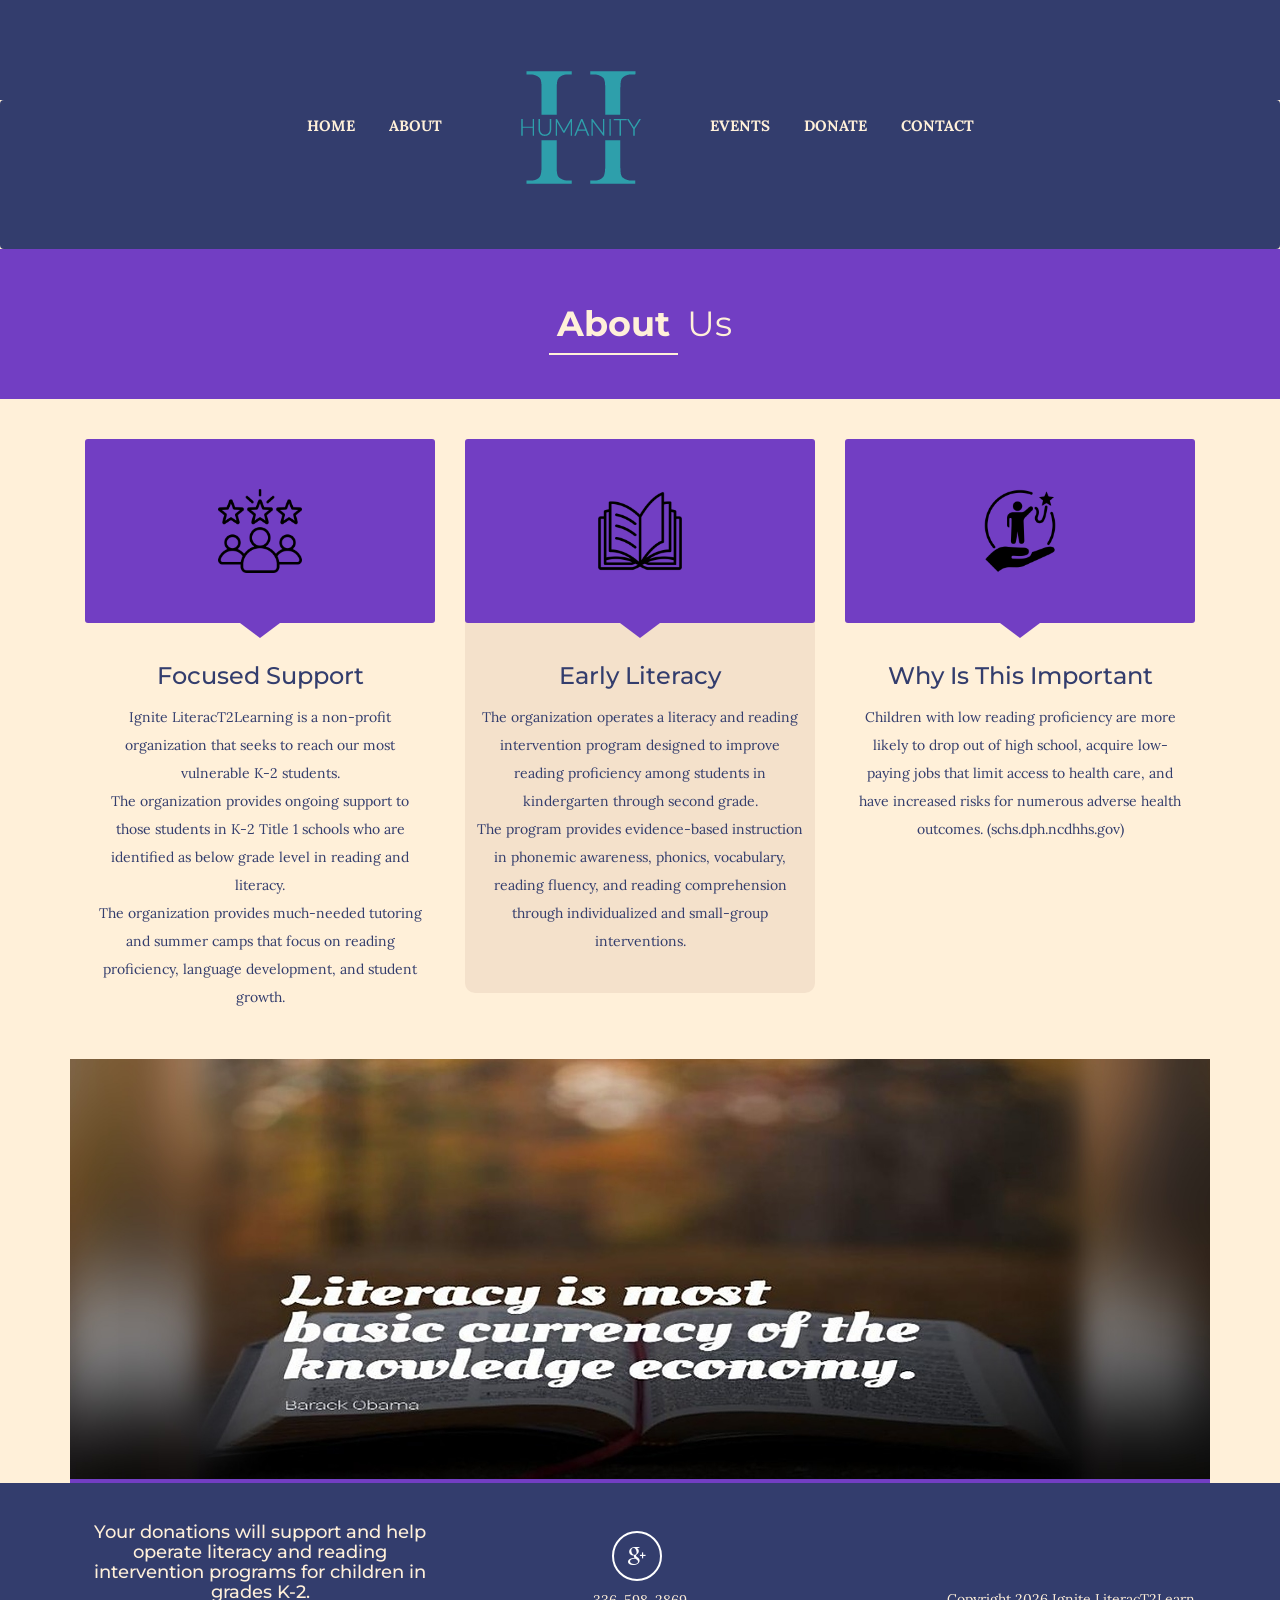
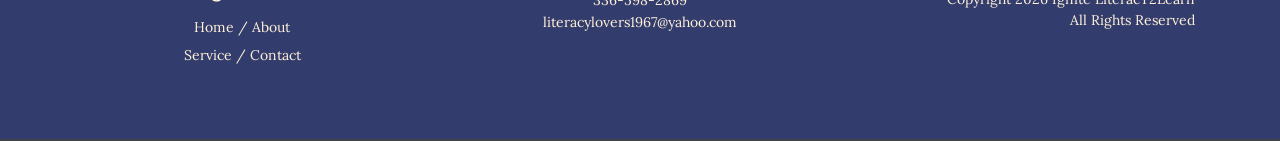
==== commit ace50d2f: "Add files via upload" ====
--- a/about.html
+++ b/about.html
@@ -58,10 +58,7 @@
                     <img src="images/costumer.png" alt="Service Features">
                   </div>
                     <h3>Focused Support</h3>
-                    <p> The organization operates a literacy and reading intervention program designed to improve
-reading proficiency among students in kindergarten through second grade. The program
-provides evidence-based instruction in phonemic awareness, phonics, vocabulary, reading
-fluency, and reading comprehension through individualized and small-group interventions.</p>
+                    <p> Ignite LiteracT2Learning is a non-profit organization that seeks to reach our most vulnerable K-2 students. <br>The organization provides ongoing support to those students in K-2 Title 1 schools who are identified as below grade level in reading and literacy.<br> The organization provides much-needed tutoring and summer camps that focus on reading proficiency, language development, and student growth. </p>
                   </div>
                 </div><!-- END ONE THIRD COLUMN -->
 
@@ -73,7 +70,7 @@
 
                     <h3>Early Literacy</h3>
                     <p> The organization operates a literacy and reading intervention program designed to improve
-reading proficiency among students in kindergarten through second grade. The program
+reading proficiency among students in kindergarten through second grade.<br> The program
 provides evidence-based instruction in phonemic awareness, phonics, vocabulary, reading
 fluency, and reading comprehension through individualized and small-group interventions.</p>
                   </div>
@@ -85,52 +82,17 @@
                   <div class="img-container">
                     <img src="images/nurturing.png" alt="Service Features">
                   </div>
-                    <h3>Better Future</h3>
-                    <p>The organization operates a literacy and reading intervention program designed to improve
-reading proficiency among students in kindergarten through second grade. The program
-provides evidence-based instruction in phonemic awareness, phonics, vocabulary, reading
-fluency, and reading comprehension through individualized and small-group interventions.</p>
+                    <h3>Why Is This Important</h3>
+                    <p>Children with low reading proficiency are more likely to drop out of high school, acquire low-paying jobs that limit access to health care, and have increased risks for numerous adverse health outcomes. (schs.dph.ncdhhs.gov)</p>
                   </div>
-
                 </div><!-- END ONE THIRD COLUMNS -->
 
-
+<div class="full-width-img">
+                <img src="images/ab.jpg" alt="2016">
+            </div>
 
 
             </div><!-- END ROW -->
-
-      <section class="work-block">
-            <div class="container">
-              <div class="row">
-                <div class="col-md-12">
-                  <div class="col-md-4 col-xs-12 col-sm-12">
-                    <div class="box-img">
-                        <img src="img/p.jpg"  width="100%" alt="" />
-                            <h3 class="titleimg-card">Build a Solid Foundation to Prevent Future Struggle</h3>
-                            <p class="img-card">"If a child does not learn to read well within the first few years of school, then the chances of poor academic performance increase significantly over the course of their schooling."<br> Shulman K, Baicker K, Mayes L. Reading for life-long health. Front Pediatr. 2024 Jul 24;12:1401739. doi: 10.3389/fped.2024.1401739. PMID: 39114854; PMCID: PMC11303134.</p>
-                      </div>
-                     </div>
-                   <div class="col-md-4 col-xs-12 col-sm-12">
-                        <div class="box-img">
-                            <img src="img/pa.jpg"  width="100%" alt="" />
-                            <h3 class="titleimg-card">Free Outside or Inside Care for Student Education</h3>
-                            <p class="img-card">Given more than 80 percent of our students’ time is spent learning outside of school, we simply can’t allow our children’s future to be anything less than bright without strong afterschool and summer learning programs.</p>
-                          </div>
-                         </div>
-                     <div class="col-md-4 col-xs-12 col-sm-12">
-                        <div class="box-img">
-                            <img src="img/fu.jpg" width="100%" alt="" />
-                            <h3 class="titleimg-card">Help Change our Community</h3>
-                            <p class="img-card">But right now, over 664,000 children in North Carolina and their families who want an afterschool program can’t afford one or access one. Parents say the biggest barriers are cost, lack of safe transportation and availability of programs in their area.</p>
-                        </div>
-                     </div>
-                   </div>
-              </div>
-            </div>
-
-       </section>
-
-
 
     <!-- ============FOOTER============= -->
 
@@ -152,7 +114,7 @@
                   <i class="fa fa-2x  fa-google-plus"></i>
                 </div>
               </div>
-               <p class="text-center footer-text1"> 336-507-0101 Ext 800</p>
+               <p class="text-center footer-text1"> 336-598-2869</p>
                 <p class="text-center footer-text">literacylovers1967@yahoo.com</p></div>
             <div class="footer-third col-xs-12 col-sm-4 col-md-4">
               <div class="copyright">
--- a/css/styles.css
+++ b/css/styles.css
@@ -1444,18 +1444,18 @@
    selector more than once (e.g. inside a media query).
 
    Palette:
-   --maroon  #391212  darkest — was #354b5e / #666 (text), #395B71 (footer)
-   --rust    #74342B  primary — was #68ABBB / #6CA8D1 / #2494A0 / #0C93B2 /
-                                  #41657C / #6799A0 / #428bca / #287676 / #0A5175
-   --cream   #EDDBC2  background / light text on dark
-   --blue    #8FA4D1  accent/hover — was #8BC3A3 / #31A1AC
+   --maroon  #333D6D  primary text / trust — was #BE1A1A (dark surfaces / body text)
+   --rust    #723EC3  headings / CTAs — was #D0311E (large text sections: headings,
+                                  h3 titles, testimonial names, tab labels)
+   --cream   #FFF0D9  background — was #F8EBAB (background / light text on dark)
+   --blue    #FFCF95  warm accent / hover — was #F7D87F
    ============================================ */
 
 :root{
-  --maroon:#391212;
-  --rust:#74342B;
-  --cream:#EDDBC2;
-  --blue:#8FA4D1;
+  --maroon:#333D6D;
+  --rust:#723EC3;
+  --cream:#FFF0D9;
+  --blue:#FFCF95;
 }
 
 /* ---------- General / body ---------- */
@@ -1547,13 +1547,13 @@
   }
 }
 .carousel-caption{
-  background: rgba(57, 18, 18, 0.55);
+  background: rgba(51, 61, 109, 0.55);
   color: var(--cream);
 }
 
 /* ---------- Fun facts / milestone counters (collection.html) ---------- */
 .milestone-counter{
-  background: rgba(57, 18, 18, 0.55) !important;
+  background: rgba(51, 61, 109, 0.55) !important;
 }
 .highlight{ color: var(--cream); }
 .milestone-details{ color: var(--cream); }
@@ -1562,6 +1562,11 @@
 /* ---------- Donation buttons ---------- */
 .btn-block{
   background: var(--rust);
+  color: var(--cream);
+}
+.btn-block:hover,
+.btn-block:focus{
+  color: var(--cream);
 }
 .btn-tertiary{
   background: var(--rust);
@@ -1790,4 +1795,28 @@
 .testimonials-name,
 .testimonials-title {
 	font-family: 'Montserrat', sans-serif;
+}
+
+/*-------------------------------------------------------------------------------------------------------------------------------*/
+/******* Full-width flush banner image (about.html) ******/
+/*-------------------------------------------------------------------------------------------------------------------------------*/
+.full-width-img {
+	width: 100%;
+	margin: 0;
+	padding: 0;
+	line-height: 0;
+	border-top: 4px solid var(--rust);
+	border-bottom: 4px solid var(--rust);
+}
+.full-width-img img {
+	width: 100%;
+	height: 420px;
+	object-fit: cover;
+	object-position: center;
+	display: block;
+}
+@media (max-width: 768px) {
+	.full-width-img img {
+		height: 260px;
+	}
 }
